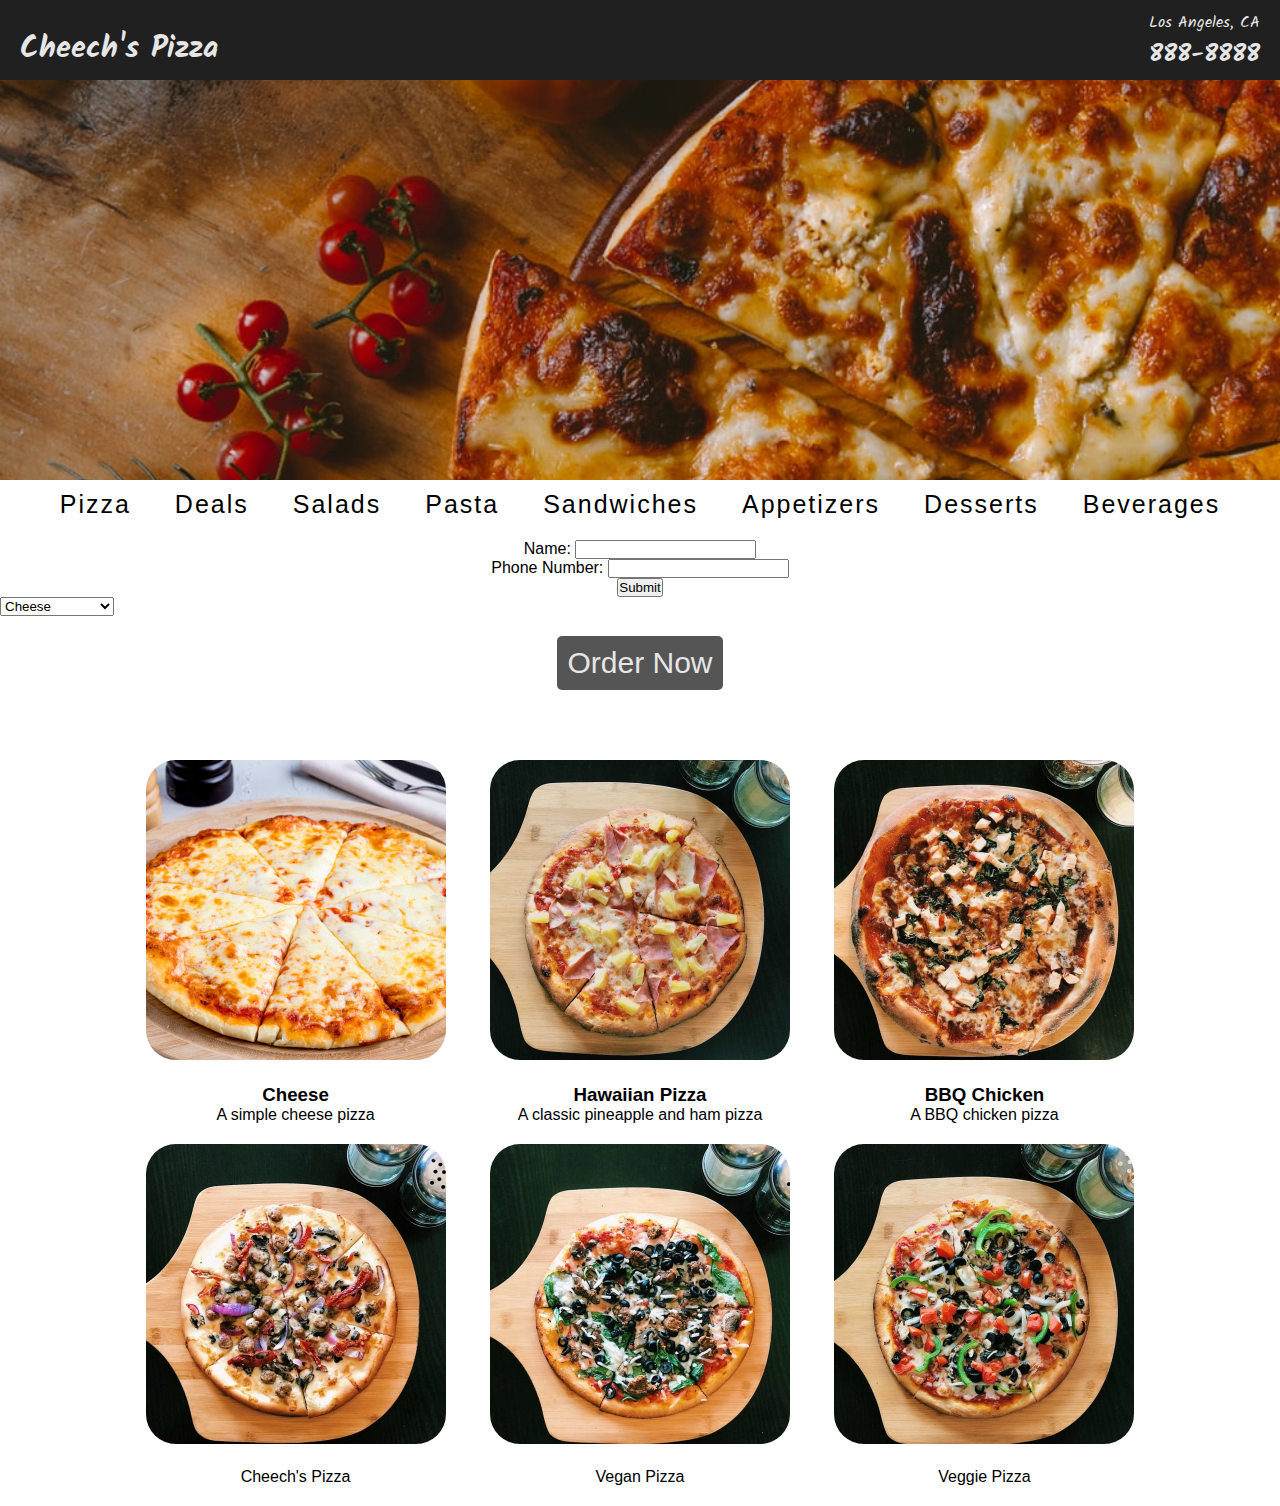
==== Cheech's Pizza.html @ 71d09e86 "Added Beginning Files" ====
<!DOCTYPE html>
<html>
<head>
    <meta charset="utf-8" />
    <meta http-equiv="X-UA-Compatible" content="IE=edge">
    <title>Page Title</title>
    <meta name="viewport" content="width=device-width, initial-scale=1">
    <link rel="stylesheet" type="text/css" media="screen" href="Cheech.css" />
    <link href="https://fonts.googleapis.com/css?family=Kalam&display=swap" rel="stylesheet">
    <script src="main.js"></script>
</head>

<body>
    <div class="topInfo">
        <div class="top-left">
            <h2 class="h2-a">Cheech's Pizza</h2>
        </div>
        <div class="top-right">
            <p id="p1">Los Angeles, CA</p>
            <h2 id="h1-a">888-8888</h2>
        </div>
    </div>

    <div class="opening">
        <img src="slice.jpg" class="openingImg">
    </div>
    
   
        <div class="nav-heading">
            <div class="nav-right">
                <a href="#">Pizza</a>
                <a href="#">Deals</a>
                <a href="#">Salads</a>  
                <a href="#">Pasta</a>
                <a href="#">Sandwiches</a>
                <a href="#">Appetizers</a>
                <a href="#">Desserts</a>
                <a href="#">Beverages</a>
            </div>
        </div>    
    <div class="orderDetails">
        <div class="ordertext">
            <form>
                Name: <input type="text" name="fname"><br>
                Phone Number: <input type="text" name="phone"><br>
                <input type="submit" value="Submit">
            </form>
        </div>
        <div class="selectBox">
            <select name="pizzas">
                <option value="cheese">Cheese</option>
                <option value="cheese">Hawaiian</option>
                <option value="cheese">BBQ Chicken</option>
                <option value="cheese">Cheech's Pizza</option>
                <option value="cheese">Vegan</option>
                <option value="cheese">Veggie</option>
            </select>
        </div>
    </div>
        <div class="pictureWrapper">
            <button input="button" id="order">Order Now</button>
            <div class="pizzas">
                <div class="items-a">
                    <img src="cheese.jpg" width="300">
                    <h3>Cheese</h3>
                    <p>A simple cheese pizza</p>
                </div>
                <div class="items-b">
                    <img src="hawaiian.jpg" width="300">
                    <h3>Hawaiian Pizza</h3>
                    <p>A classic pineapple and ham pizza</p>
                </div>
                <div class="items-c">
                    <img src="bbqchicken.jpg" width="300">
                    <h3>BBQ Chicken</h3>
                    <p>A BBQ chicken pizza</p>
                </div>
                <div class="items-d">
                    <img src="cheechspizza.jpg" width="300">
                    <p>Cheech's Pizza</p>
                </div>
                <div class="items-e">
                    <img src="vegan.jpg" width="300">
                    <p>Vegan Pizza</p>
                </div>
                <div class="items-f">
                    <img src="veggie.jpg" width="300">
                    <p>Veggie Pizza</p>
                </div>
            </div>
        </div>



</body>
</html>
---- Cheech.css ----
* {
    padding: 0;
    margin: 0;
}

.topInfo {
    width: 100%;
    height: 80px;
    font-family: 'Kalam', cursive;
    color: rgb(230, 230, 230);
    background-color: rgb(32, 32, 32);
}

.top-left {
    float: left;
    padding-top: 25px;
    padding-left: 20px;
    font-size: 10px;
}

.top-right {
    float: right;
    padding-top: 10px;
    padding-right: 20px;
}

/*.h1-a {
   font-size: 50px; 
}*/

.h2-a {
    font-size: 30px;
}

.nav-heading {
    height: 50px;
    width: 100%;
    padding-top: 10px;
    text-align: center;
}

.nav-right a {
    display: inline;
    justify-content: center;
    color: black;
    font-size: 25px;
    letter-spacing: 2px;
    padding: 20px;
    justify-content: space-around;
    text-decoration: none;
    font-family: 'Segoe UI', Tahoma, Geneva, Verdana, sans-serif;
}

.nav-right a:hover {
    text-decoration: underline;
}

.opening {
    width: 100%;
    height: 400px;
    overflow: hidden;
}

.openingImg {
    width: 100%;
    float: right;
    background-image: linear-gradient(to right, rgba(255, 0, 0, 0), rgba(255, 0, 0, 1));
     transform: translateY(-100px);
}

.pictureWrapper {
    padding: 20px;
    width: 90%;
    text-align: center;
    margin: auto;
}

#order {
    display: inline-flex;
    font-family: 'Segoe UI', Tahoma, Geneva, Verdana, sans-serif;
    text-align: center;
    border: none;
    padding: 10px;
    background-color: #555555;
    border-radius: 5px;
    font-size: 30px;
    color: rgb(230, 230, 230);
}

#order:hover {
    background-color: green;
}

.pizzas {
    padding-top: 50px;
    display: inline-block; 
    font-family: 'Segoe UI', Tahoma, Geneva, Verdana, sans-serif;
}

.pizzas img {
    border-radius: 50px;
    padding: 20px;
}

.pizzas img:hover {
    opacity: .5;
}

.items-a, .items-b, .items-c, .items-d, .items-e, .items-f {
    display: inline-block;
}

.ordertext {
    display: inline-block;
    width: 100%;
    text-align: center;
    font-family: 'Segoe UI', Tahoma, Geneva, Verdana, sans-serif;
}

.ordertext fname, phone {
    text-align: right;
}
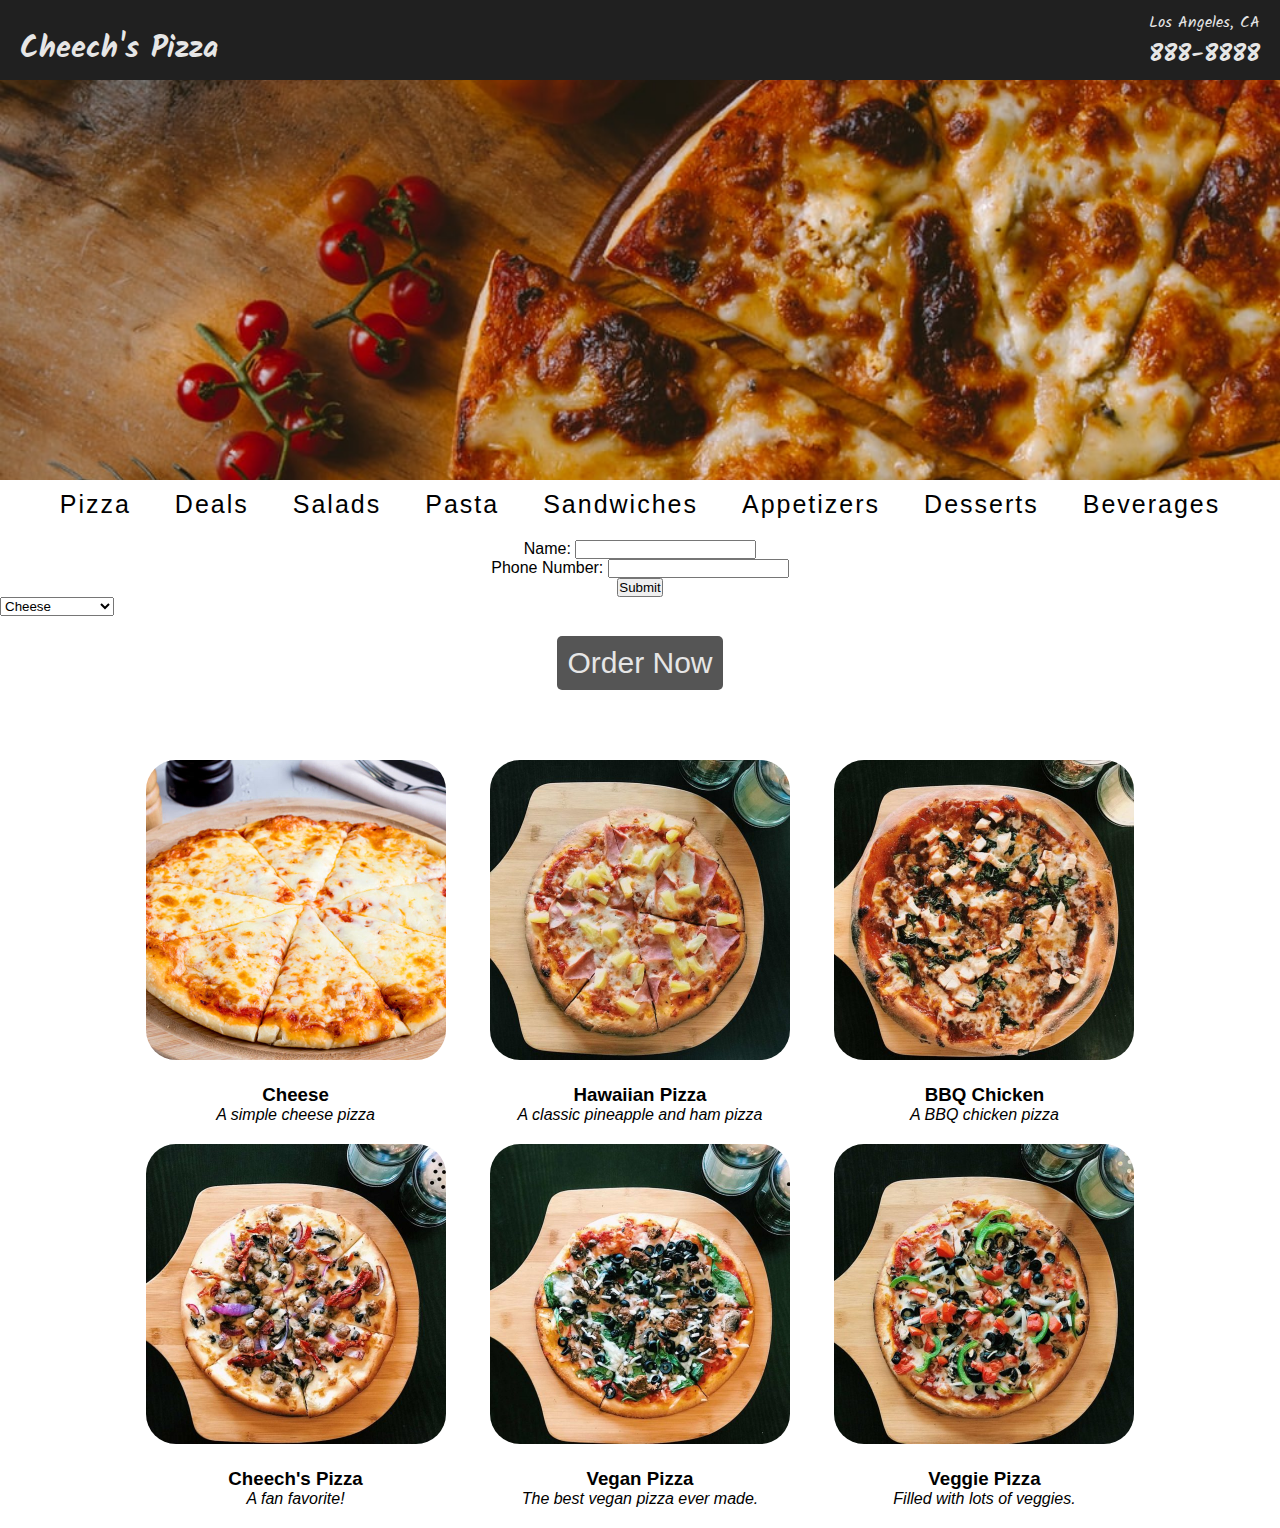
==== commit 7fc28d53: "Changed text and added italics to descriptions." ====
--- a/Cheech's Pizza.html
+++ b/Cheech's Pizza.html
@@ -63,29 +63,32 @@
                 <div class="items-a">
                     <img src="cheese.jpg" width="300">
                     <h3>Cheese</h3>
-                    <p>A simple cheese pizza</p>
+                    <p><i>A simple cheese pizza</i></p>
                 </div>
                 <div class="items-b">
                     <img src="hawaiian.jpg" width="300">
                     <h3>Hawaiian Pizza</h3>
-                    <p>A classic pineapple and ham pizza</p>
+                    <p><i>A classic pineapple and ham pizza</i></p>
                 </div>
                 <div class="items-c">
                     <img src="bbqchicken.jpg" width="300">
                     <h3>BBQ Chicken</h3>
-                    <p>A BBQ chicken pizza</p>
+                    <p><i>A BBQ chicken pizza</i></p>
                 </div>
                 <div class="items-d">
                     <img src="cheechspizza.jpg" width="300">
-                    <p>Cheech's Pizza</p>
+                    <h3>Cheech's Pizza</h3>
+                    <p><i>A fan favorite!</i></p>
                 </div>
                 <div class="items-e">
                     <img src="vegan.jpg" width="300">
-                    <p>Vegan Pizza</p>
+                    <h3>Vegan Pizza</h3>
+                    <P><i>The best vegan pizza ever made.</i></p>
                 </div>
                 <div class="items-f">
                     <img src="veggie.jpg" width="300">
-                    <p>Veggie Pizza</p>
+                    <h3>Veggie Pizza</h3>
+                    <p><i>Filled with lots of veggies.</i></p>
                 </div>
             </div>
         </div>
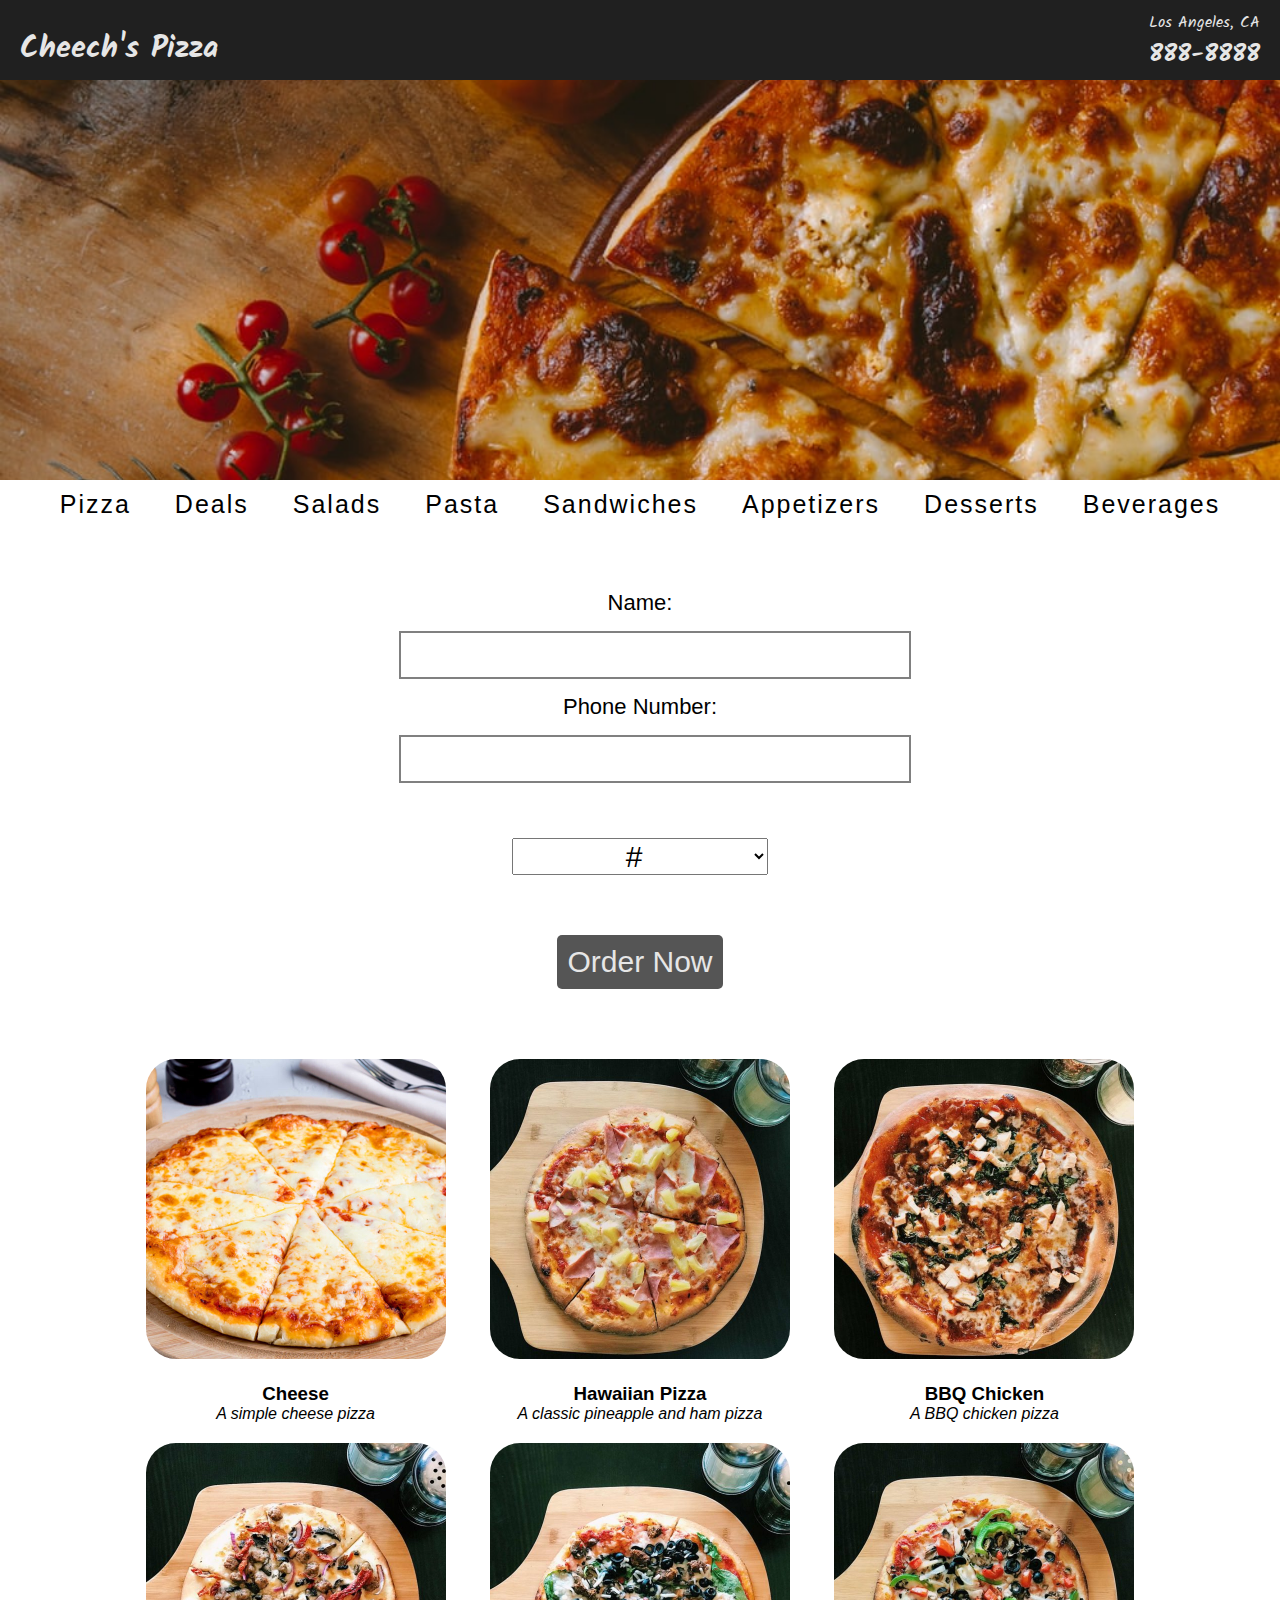
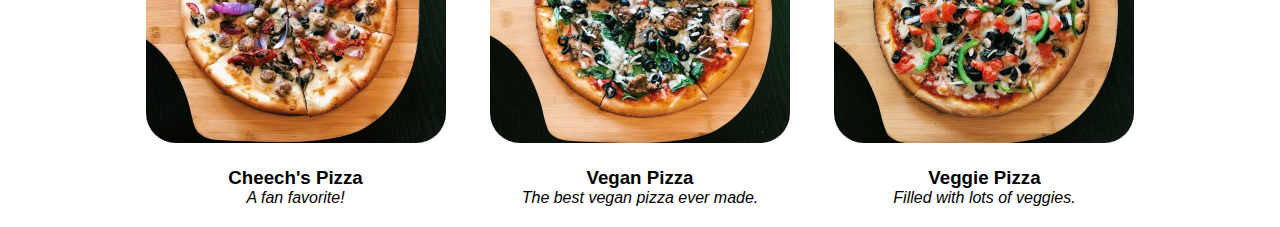
==== commit ffe1ff32: "Added scripts page" ====
--- a/Cheech's Pizza.html
+++ b/Cheech's Pizza.html
@@ -7,7 +7,7 @@
     <meta name="viewport" content="width=device-width, initial-scale=1">
     <link rel="stylesheet" type="text/css" media="screen" href="Cheech.css" />
     <link href="https://fonts.googleapis.com/css?family=Kalam&display=swap" rel="stylesheet">
-    <script src="main.js"></script>
+    <script src="script.js"></script>
 </head>
 
 <body>
@@ -43,20 +43,21 @@
             <form>
                 Name: <input type="text" name="fname"><br>
                 Phone Number: <input type="text" name="phone"><br>
-                <input type="submit" value="Submit">
+                <!--<input type="submit" value="Submit">-->
+            <div id="selectName">
+                <select name="pizzas" onclick="listPizza()">
+                    <option value="a">#</option>
+                    <option value="b">#</option>
+                    <option value="c">#</option>
+                    <option value="d">#</option>
+                    <option value="e">#</option>
+                    <option value="f">#</option>
+                </select>
+            </div>
             </form>
         </div>
-        <div class="selectBox">
-            <select name="pizzas">
-                <option value="cheese">Cheese</option>
-                <option value="cheese">Hawaiian</option>
-                <option value="cheese">BBQ Chicken</option>
-                <option value="cheese">Cheech's Pizza</option>
-                <option value="cheese">Vegan</option>
-                <option value="cheese">Veggie</option>
-            </select>
-        </div>
     </div>
+           
         <div class="pictureWrapper">
             <button input="button" id="order">Order Now</button>
             <div class="pizzas">
@@ -92,8 +93,5 @@
                 </div>
             </div>
         </div>
-
-
-
 </body>
 </html>--- a/Cheech.css
+++ b/Cheech.css
@@ -23,10 +23,6 @@
     padding-top: 10px;
     padding-right: 20px;
 }
-
-/*.h1-a {
-   font-size: 50px; 
-}*/
 
 .h2-a {
     font-size: 30px;
@@ -111,12 +107,31 @@
 }
 
 .ordertext {
-    display: inline-block;
-    width: 100%;
+    width: 40%;
     text-align: center;
+    padding-top: 50px;
+    margin: auto;
+    font-size: 22px;
     font-family: 'Segoe UI', Tahoma, Geneva, Verdana, sans-serif;
 }
 
-.ordertext fname, phone {
-    text-align: right;
+input[type="text"] {
+    display: inline-block;
+    width: 100%;
+    margin: 15px;
+    padding: 5px;
+    font-size: 30px;
+    text-align: center;
+    box-sizing: border-box;
+    border: 2px solid gray;
 }
+
+select {
+    display: inline-block;
+    text-align: center;
+    margin-top: 40px;
+    margin-bottom: 40px;
+    width: 50%;
+    font-size: 30px;
+}
+
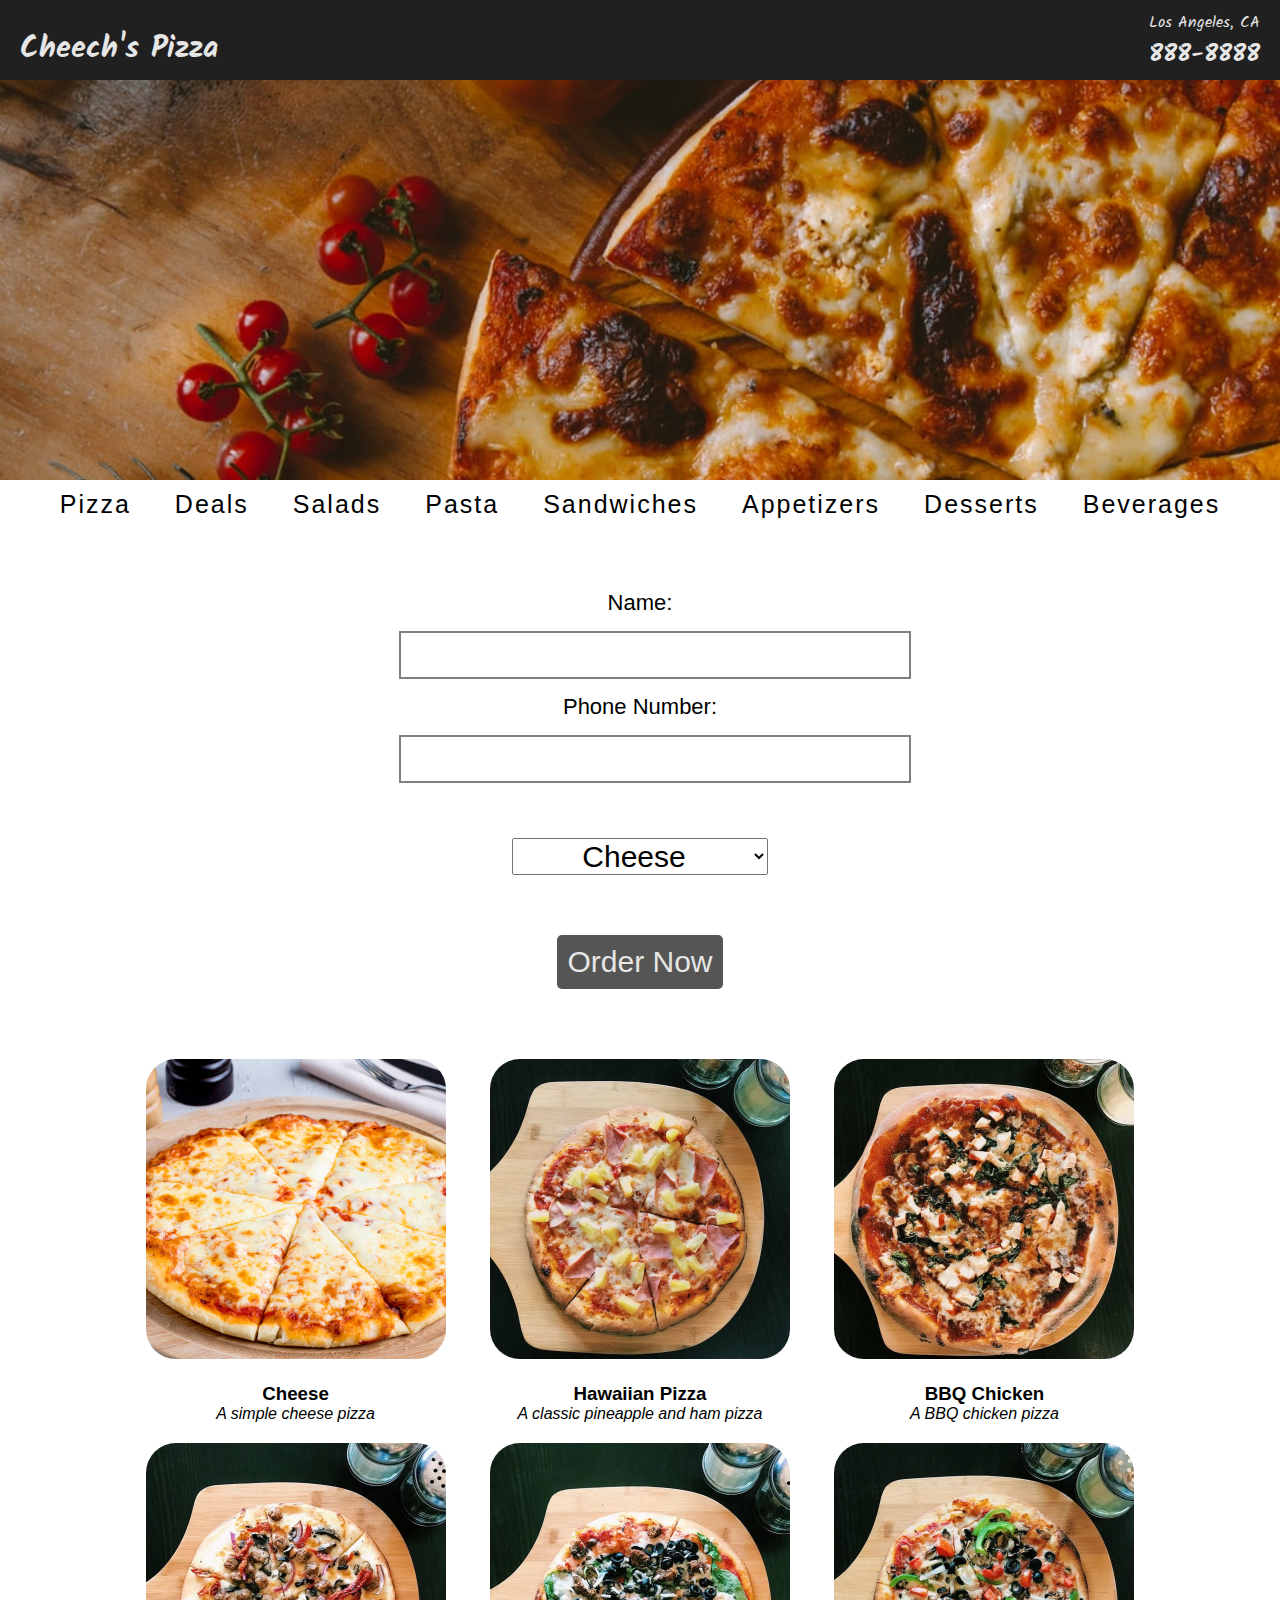
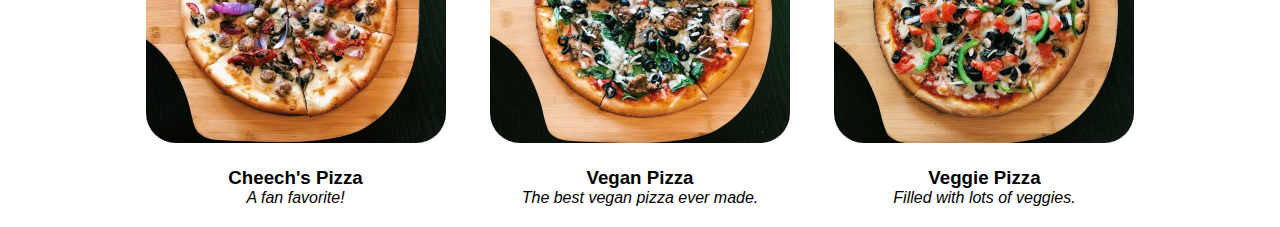
==== commit 73d31b6a: "Fixed selection box" ====
--- a/Cheech's Pizza.html
+++ b/Cheech's Pizza.html
@@ -7,7 +7,7 @@
     <meta name="viewport" content="width=device-width, initial-scale=1">
     <link rel="stylesheet" type="text/css" media="screen" href="Cheech.css" />
     <link href="https://fonts.googleapis.com/css?family=Kalam&display=swap" rel="stylesheet">
-    <script src="script.js"></script>
+     <script src="script.js"></script>
 </head>
 
 <body>
@@ -44,16 +44,12 @@
                 Name: <input type="text" name="fname"><br>
                 Phone Number: <input type="text" name="phone"><br>
                 <!--<input type="submit" value="Submit">-->
-            <div id="selectName">
-                <select name="pizzas" onclick="listPizza()">
-                    <option value="a">#</option>
-                    <option value="b">#</option>
-                    <option value="c">#</option>
-                    <option value="d">#</option>
-                    <option value="e">#</option>
-                    <option value="f">#</option>
+                <select>
+                   <!--This is for the pizza selection box, the listPizza array fills the boxes-->
+                    <script>
+                    listPizza()
+                    </script>
                 </select>
-            </div>
             </form>
         </div>
     </div>
@@ -93,5 +89,6 @@
                 </div>
             </div>
         </div>
+       
 </body>
 </html>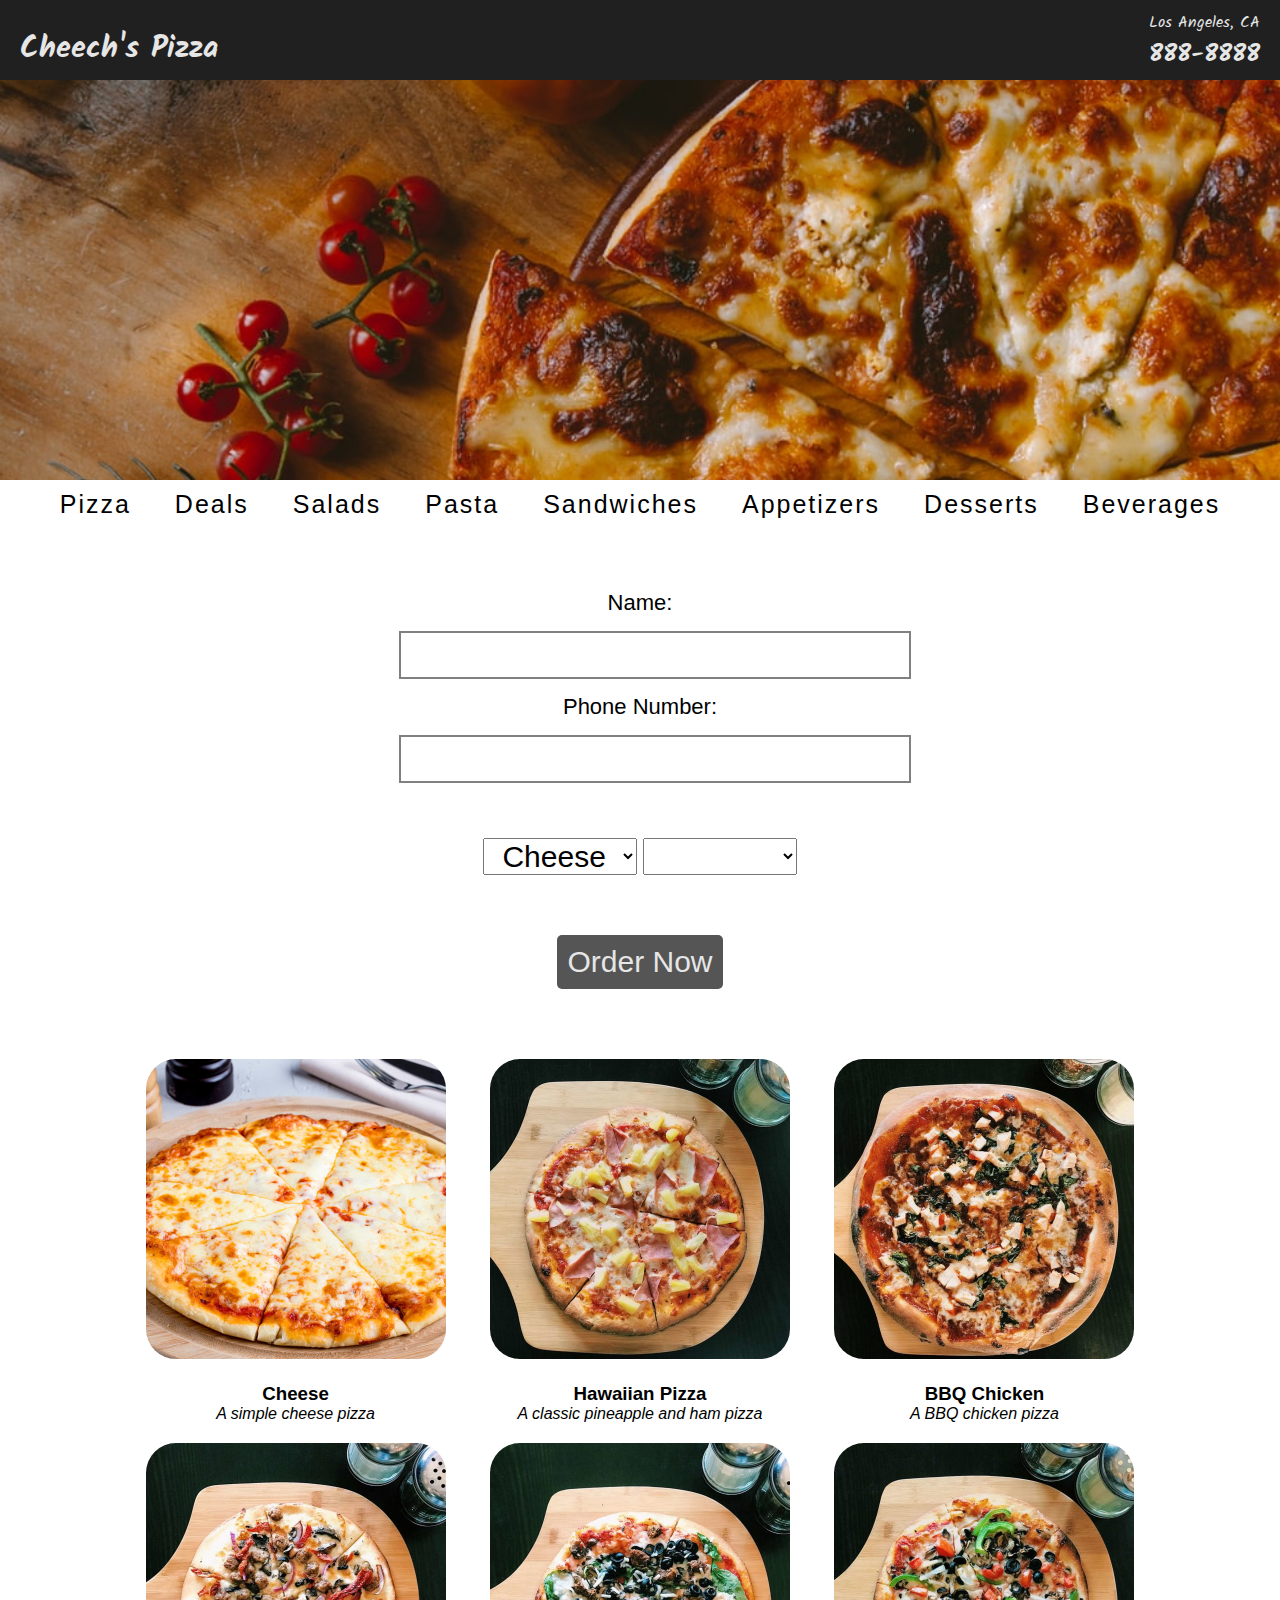
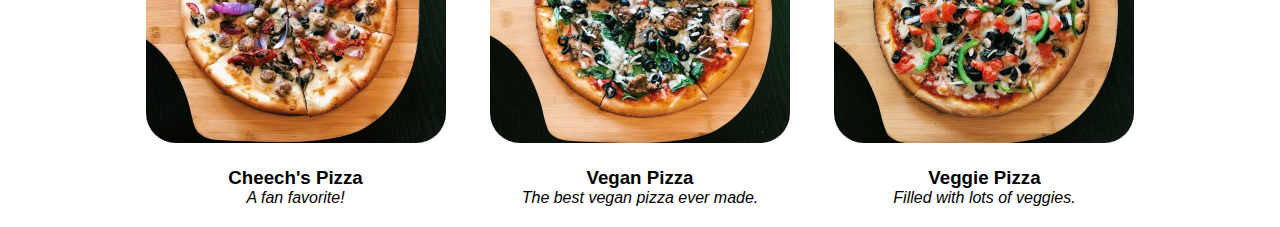
==== commit 3e565937: "Altered order menu slightly" ====
--- a/Cheech's Pizza.html
+++ b/Cheech's Pizza.html
@@ -39,21 +39,27 @@
             </div>
         </div>    
     <div class="orderDetails">
-        <div class="ordertext">
-            <form>
-                Name: <input type="text" name="fname"><br>
-                Phone Number: <input type="text" name="phone"><br>
-                <!--<input type="submit" value="Submit">-->
+            <div class="ordertext">
+                <form>
+                    Name: <input type="text" name="fname"><br>
+                    Phone Number: <input type="text" name="phone"><br>
+                    <!--<input type="submit" value="Submit">--> 
+                </form>
+
                 <select>
-                   <!--This is for the pizza selection box, the listPizza array fills the boxes-->
+                    <!--This is for the pizza selection box, the listPizza array fills the boxes-->
                     <script>
                     listPizza()
                     </script>
                 </select>
-            </form>
-        </div>
+            
+                <select>
+
+                </select>
+            </div>
     </div>
-           
+
+    </div>       
         <div class="pictureWrapper">
             <button input="button" id="order">Order Now</button>
             <div class="pizzas">
--- a/Cheech.css
+++ b/Cheech.css
@@ -128,10 +128,16 @@
 
 select {
     display: inline-block;
-    text-align: center;
     margin-top: 40px;
     margin-bottom: 40px;
-    width: 50%;
+    width: 30%;
+    text-align: center;
     font-size: 30px;
 }
 
+
+
+#quantity {
+    display: inline;
+    margin-right: 25%;
+}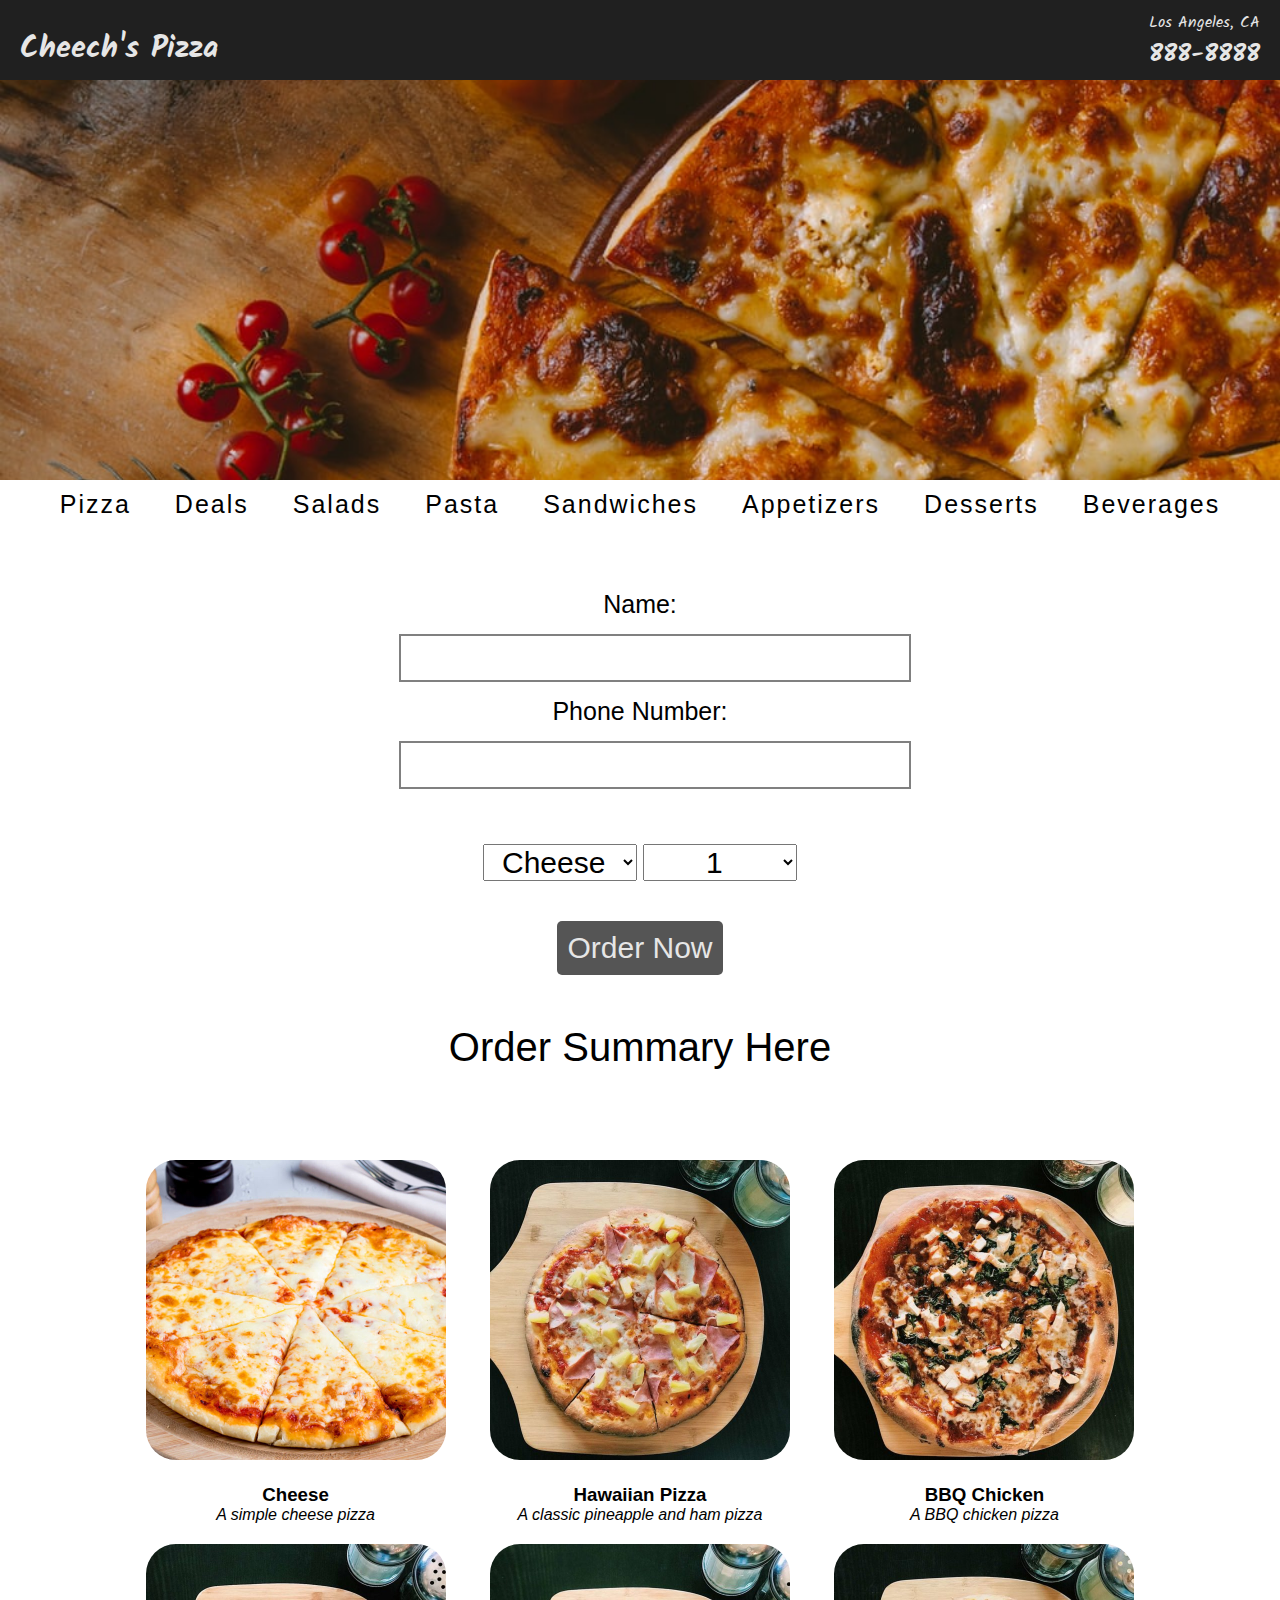
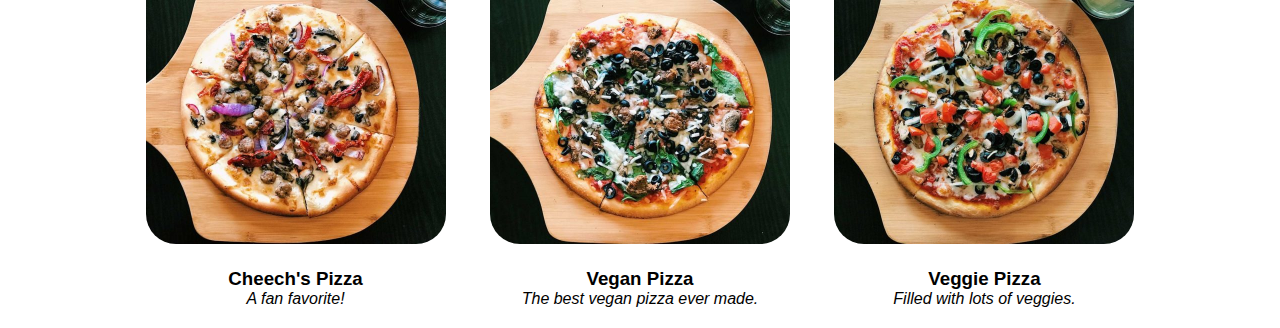
==== commit 8f0527a8: "Added order details and fixed logic, completed build.  Could use refining." ====
--- a/Cheech's Pizza.html
+++ b/Cheech's Pizza.html
@@ -41,27 +41,36 @@
     <div class="orderDetails">
             <div class="ordertext">
                 <form>
-                    Name: <input type="text" name="fname"><br>
-                    Phone Number: <input type="text" name="phone"><br>
+                    Name: <input type="text" name="fname" id="name"><br>
+                    Phone Number: <input type="text" name="phone" id="phone"><br>
                     <!--<input type="submit" value="Submit">--> 
                 </form>
 
-                <select>
+                <select id="pizzaType">
                     <!--This is for the pizza selection box, the listPizza array fills the boxes-->
                     <script>
                     listPizza()
                     </script>
                 </select>
             
-                <select>
-
+                <select id="pizzaQuant">
+                    <!--This is for the quantity of pizzas-->
+                    <script>
+                    listQuantity()
+                    </script>
                 </select>
             </div>
     </div>
+        <div class="orderButton">
+           <button input="button" class="order" onclick="orderNow()">Order Now</button>
+                <!--Gets changed by function orderNow to display order summary-->
+                <p id="summary">Order Summary Here</p>
+        </div>
+    
 
     </div>       
         <div class="pictureWrapper">
-            <button input="button" id="order">Order Now</button>
+           
             <div class="pizzas">
                 <div class="items-a">
                     <img src="cheese.jpg" width="300">
--- a/Cheech.css
+++ b/Cheech.css
@@ -71,10 +71,13 @@
     margin: auto;
 }
 
-#order {
-    display: inline-flex;
+.orderButton {
+    text-align: center;
+}
+
+.order {
+    display: inline-block;
     font-family: 'Segoe UI', Tahoma, Geneva, Verdana, sans-serif;
-    text-align: center;
     border: none;
     padding: 10px;
     background-color: #555555;
@@ -83,7 +86,7 @@
     color: rgb(230, 230, 230);
 }
 
-#order:hover {
+.order:hover {
     background-color: green;
 }
 
@@ -111,7 +114,7 @@
     text-align: center;
     padding-top: 50px;
     margin: auto;
-    font-size: 22px;
+    font-size: 25px;
     font-family: 'Segoe UI', Tahoma, Geneva, Verdana, sans-serif;
 }
 
@@ -135,9 +138,17 @@
     font-size: 30px;
 }
 
-
-
 #quantity {
     display: inline;
     margin-right: 25%;
+}
+
+.orderButton p {
+    text-align: center;
+    padding-top: 50px;
+}
+
+#summary {
+    font-size: 40px;
+    font-family: 'Segoe UI', Tahoma, Geneva, Verdana, sans-serif;
 }